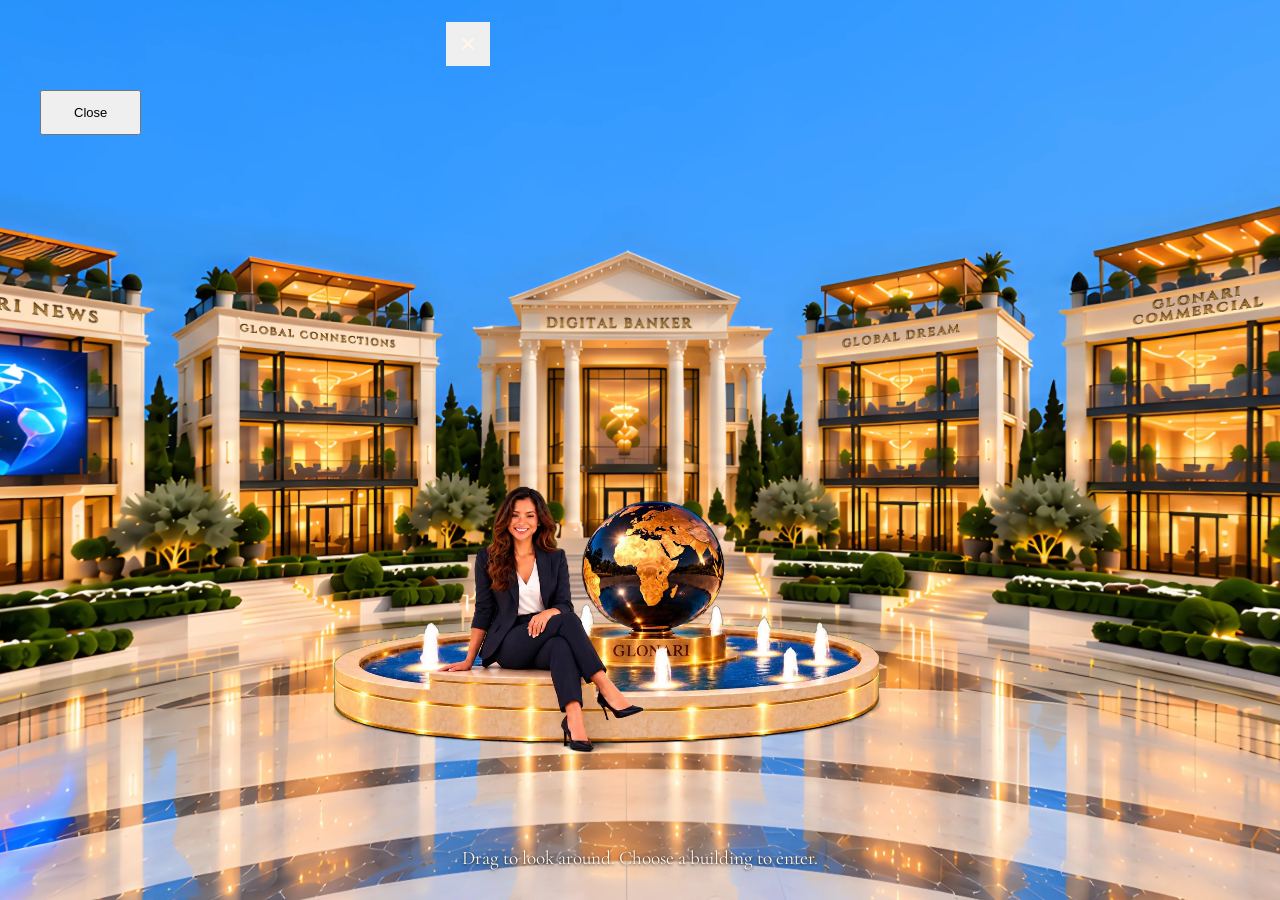
==== index.html @ e7af2cd0 "1" ====
<!DOCTYPE html>
<html lang="en">
<head>
<meta charset="UTF-8">
<meta name="viewport" content="width=device-width, initial-scale=1.0">
<script>
  // Device gate (PRODUCT_REQUIREMENTS.md §19 / DEVELOPMENT_PLAN.md
  // Stage 14): this desktop scene and mobile/index.html's static tap-zone
  // scene are two independent entry points with no shared layout — a
  // narrow/portrait viewport must never load this page's parallax scene
  // at all, not just render it awkwardly. Runs synchronously, as the
  // very first thing after <meta viewport> (so the media query already
  // sees the real device width, not a pre-viewport-meta default) and
  // before any stylesheet/asset below is requested, so a phone-sized
  // viewport never fetches this page's desktop assets before leaving.
  // 767px matches this project's own established mobile breakpoint (see
  // Stage 14's history). .replace(), not .href, so the redirect doesn't
  // leave a back-button entry that would just bounce the user right
  // back here into another redirect.
  //
  // Live re-check (2026-08-25, later still): the one-time check above
  // only ever runs once, at load — it never catches a viewport that
  // narrows to mobile width AFTER this page has already loaded (a manual
  // browser-window resize, an orientation change, or a backgrounded tab
  // resuming at a different size), so a desktop-loaded page left open
  // through one of those never left. `MediaQueryList`'s own 'change'
  // event exists exactly for this — it fires only when `matches` itself
  // flips, not on every resize tick, so it's used here instead of a
  // manual `resize` listener; the SAME MediaQueryList object is reused
  // for both the one-time check and this listener, rather than
  // constructing a second one for the same query.

  // Narrow-aspect gate (2026-10-13): the desktop Campus is now a pure
  // "cover" with no blurred backdrop, so any window narrower than 3:2
  // (portrait, square, 4:3, 5:4) would crop buildings off its sides —
  // those go to mobile/ too. "not all and (min-aspect-ratio: 3/2)" is a
  // strict "< 3/2", so an exact 3:2 window stays here, and
  // mobile/index.html's reverse gate is its exact negation (no ping-pong
  // at the boundary).
  var mobileQuery = window.matchMedia('(max-width: 767px), not all and (min-aspect-ratio: 3/2)');

  function goMobile() {
    window.location.replace('mobile/index.html');
  }

  if (mobileQuery.matches) {
    goMobile();
  } else {
    var pendingMobileRedirect = null;
    mobileQuery.addEventListener('change', function (event) {
      if (pendingMobileRedirect) {
        clearTimeout(pendingMobileRedirect);
        pendingMobileRedirect = null;
      }
      if (!event.matches) return; // only react to crossing INTO mobile width
      // Debounced (300ms): guards against a transient/flickering match —
      // DevTools device-emulation toggling, or the brief instant of
      // unstable `innerWidth` some mobile browsers report mid
      // orientation-change — by requiring the narrow state to still hold
      // once the delay elapses, rather than acting on the very first
      // 'change' event.
      pendingMobileRedirect = setTimeout(function () {
        if (mobileQuery.matches) {
          goMobile();
        }
      }, 300);
    });
  }
</script>
<title>Glonari Global Scene</title>
<link rel="stylesheet" href="design-tokens.css">
<link rel="stylesheet" href="styles.css">
<link rel="stylesheet" href="section-modal.css">
<link rel="stylesheet" href="plaza.css">
</head>
<body>
  <!-- Glonari Plaza 210° (2026-10-24, DEVELOPMENT_PLAN.md Stage 21 /
       PRODUCT_REQUIREMENTS.md §31): the atrium technology — plaza.js draws the
       panorama, the engraved names, Gia on the fountain and the 11 zones. -->
  <main id="stage" aria-label="Glonari plaza. Drag to look around; choose a building to enter.">
    <svg id="overlay" aria-hidden="true"></svg>
  </main>
  <p id="caption" aria-live="polite"></p>
  <nav id="rooms-nav" aria-label="Buildings"></nav>
  <button class="step" id="prev" type="button" aria-label="Previous building"><svg viewBox="0 0 18 18" aria-hidden="true"><path d="M11.5 3 5.5 9l6 6" fill="none" stroke="currentColor" stroke-width="1.6"/></svg></button>
  <button class="step" id="next" type="button" aria-label="Next building"><svg viewBox="0 0 18 18" aria-hidden="true"><path d="m6.5 3 6 6-6 6" fill="none" stroke="currentColor" stroke-width="1.6"/></svg></button>
  <p id="status" role="status"></p>
  <section id="room" hidden aria-labelledby="room-title">
    <div class="room-card">
      <h2 id="room-title"></h2>
      <p id="room-text"></p>
      <button id="back" type="button">Back to the plaza</button>
    </div>
  </section>
  <div id="veil"></div>

  <!-- Section modal (section-modal.js / section-modal.css): unchanged. -->
  <div id="modal-overlay">
    <div id="modal-card" role="dialog" aria-modal="true" aria-labelledby="modal-title" aria-describedby="modal-desc">
      <h2 id="modal-title"></h2>
      <p id="modal-desc"></p>
      <button id="modal-close" type="button">Close</button>
    </div>
  </div>

  <!-- Custom cursor (2026-10-25, Stage 21 / §31): copy of glonari.com's;
       the dot must come before the ring (.is-hot ~ .gg-ring). -->
  <div class="gg-dot" aria-hidden="true"></div>
  <div class="gg-ring" aria-hidden="true"></div>

  <script src="digital-banker/atrium/vendor/three.min.js"></script>
  <script src="plaza.js" data-base=""></script>
  <script src="section-modal.js" defer></script>
  <script src="main.js" defer></script>
</body>
</html>
---- styles.css ----
/* Gold accent tokens (--gold/--gold-bright/--gold-bright-rgb) and the
   universal box-sizing/margin/padding reset live in design-tokens.css
   (linked from index.html before this file), shared with mobile/styles.css.

   2026-10-13 — Campus scene v2 (DEVELOPMENT_PLAN.md Stage 19,
   PRODUCT_REQUIREMENTS.md §29): the layered parallax scene (.scene-world /
   .layer / .building / .plaza / .presenter rules) was replaced by one
   fixed-camera video stage with SVG hotspots. The old rules are kept in
   the project history (glonari-v1 before 2026-10-13), not here.

   2026-10-24 — that Campus scene was removed too (Stage 19/20, §29/§30
   SUPERSEDED): its stage, hotspot, label, cursor, "Explore" hint and
   exit-transition rules are gone. What stays: the Cinzel face, the page
   base and the note on the section modal. */

@font-face {
  font-family: 'Cinzel';
  font-style: normal;
  font-weight: 600;
  font-display: swap;
  src: url('digital-banker/atrium/assets/fonts/cinzel-latin-600-normal.woff2') format('woff2');
}

html, body {
  width: 100%;
  height: 100%;
  overflow: hidden;
  background: #0b1e3a;
}

/* ---------- Section modal ----------
   Markup/behavior lives in index.html + section-modal.js; styling now
   lives in section-modal.css (linked from <head>) so the exact same
   rules apply unmodified to mobile/index.html too — see that file for
   the actual #modal-overlay/#modal-card/etc. rules, not duplicated here. */
---- plaza.css ----
/* Glonari Plaza 210° — styles of the first screen (2026-10-24), shared by
   index.html and mobile/index.html. Taken from the Digital Banker atrium
   (digital-banker/atrium/index.html) without its masthead, back link and
   room video. Font files are the atrium's own (paths relative to this file). */
@font-face { font-family: Cinzel; font-weight: 600; font-display: swap; src: url('digital-banker/atrium/assets/fonts/cinzel-latin-600-normal.woff2') format('woff2'); }
@font-face { font-family: 'Cormorant Garamond'; font-weight: 400; font-display: swap; src: url('digital-banker/atrium/assets/fonts/cormorant-garamond-latin-400-normal.woff2') format('woff2'); }
@font-face { font-family: 'Cormorant Garamond'; font-weight: 500; font-display: swap; src: url('digital-banker/atrium/assets/fonts/cormorant-garamond-latin-500-normal.woff2') format('woff2'); }

:root {
  --walnut: #2b1a0c;
  --stone: #efdfbf;
  --gilt: #d8b067;
  --gilt-deep: #9a6d2c;
  --ivory: #fff8ea;
  --card-bg: rgba(250, 240, 220, 0.92);
  --card-ink: #3a2410;
  --card-muted: #6d5033;
  --serif: 'Cormorant Garamond', Garamond, 'Times New Roman', serif;
  --inscription: Cinzel, 'Trajan Pro', Georgia, serif;
  color-scheme: light dark;
  box-sizing: border-box;
  padding-top: env(safe-area-inset-top, 0px);
  padding-bottom: env(safe-area-inset-bottom, 0px);
}
@media (prefers-color-scheme: dark) {
  :root:not([data-theme="light"]) { --card-bg: rgba(38, 24, 11, 0.9); --card-ink: #f6e6c6; --card-muted: #cdb38a; }
}
:root[data-theme="dark"] { --card-bg: rgba(38, 24, 11, 0.9); --card-ink: #f6e6c6; --card-muted: #cdb38a; }
*, *::before, *::after { box-sizing: inherit; }
html { height: 100%; scroll-padding-top: env(safe-area-inset-top, 0px); }
body { height: 100%; margin: 0; overflow: hidden; background: var(--walnut); color: var(--ivory); font-family: var(--serif); }

#stage { position: fixed; inset: 0; touch-action: none; cursor: grab; user-select: none; -webkit-user-select: none; }
#stage.dragging { cursor: grabbing; }
#stage.pointing:not(.dragging) { cursor: pointer; }
/* Custom cursor (2026-10-25, Stage 21 / §31) — a copy of glonari.com's
   .gg-dot/.gg-ring: the dot sits on the mouse, the ring trails it; over a
   zone the dot opens into a 52px circle around the native hand and the ring
   fades. Mouse/trackpad only; the two divs exist only in index.html, plaza.js
   moves them. The native cursor is hidden over the panorama (drag too) and
   is the hand over a zone. */
.gg-dot,.gg-ring{z-index:90;pointer-events:none;border-radius:50%;display:none;position:fixed;top:0;left:0;transform:translate(-50%,-50%)}
.gg-dot{background:#ecc9a3;width:8px;height:8px;transition:width .25s,height .25s,background .25s;box-shadow:0 0 0 1.5px #16233fb3,0 0 10px 2px #ecc9a3b3}
.gg-dot.is-hot{background:#ecc9a324;border:1px solid #ecc9a3e6;width:52px;height:52px}
.gg-ring{border:1.5px solid #16233f80;width:30px;height:30px;transition:opacity .3s}
.gg-dot.is-hot~.gg-ring{opacity:0}
.gg-dot.is-away,.gg-ring.is-away{opacity:0}
@media (hover:hover) and (pointer:fine){
  .gg-dot,.gg-ring{display:block}
  #stage, #stage.dragging { cursor: none; }
  #stage.pointing:not(.dragging) { cursor: pointer; }
}
@media (prefers-reduced-motion: reduce) { .gg-dot { transition: none; } }
#stage canvas { position: absolute; inset: 0; width: 100%; height: 100%; display: block; opacity: 0; transition: opacity 1.2s ease, filter .5s ease; }
body.ready #stage canvas { opacity: 1; }
body.in-room #stage canvas { filter: blur(14px) brightness(.5); }

#overlay { position: absolute; inset: 0; width: 100%; height: 100%; overflow: visible; }
#overlay .door { fill: transparent; pointer-events: all; }
#overlay .dim { fill: rgba(28, 16, 5, .5); pointer-events: none; opacity: 0; transition: opacity .45s ease; }
#overlay .glow { fill: rgba(255, 214, 150, .10); stroke: #f1cf8c; stroke-width: 2; pointer-events: none; opacity: 0; transition: opacity .35s ease;
  filter: drop-shadow(0 0 6px rgba(255, 206, 120, .9)) drop-shadow(0 0 22px rgba(255, 190, 90, .55)); mix-blend-mode: screen; }
#overlay.has-active .dim, #overlay.has-active .glow { opacity: 1; }
body.entering #overlay .dim, body.entering #overlay .glow { opacity: 0; }
body.in-room #overlay { opacity: 0; }

#caption { position: fixed; left: 0; right: 0; bottom: calc(env(safe-area-inset-bottom, 0px) + clamp(14px, 3.5vh, 30px)); margin: 0; text-align: center; pointer-events: none;
  font-size: clamp(16px, 1.5vw, 20px); color: var(--ivory); text-shadow: 0 1px 3px rgba(30, 15, 3, .9), 0 0 18px rgba(30, 15, 3, .7);
  opacity: 0; transition: opacity 1s ease 1s; }
body.ready #caption { opacity: 1; }
body.in-room #caption, body.entering #caption { opacity: 0; transition-delay: 0s; }

.step { position: fixed; top: 50%; z-index: 3; width: 46px; height: 46px; margin-top: -23px; display: none; place-items: center; padding: 0;
  border-radius: 50%; border: 1px solid rgba(255, 231, 186, .75); background: rgba(43, 26, 12, .45); color: var(--ivory); cursor: pointer;
  backdrop-filter: blur(6px); -webkit-backdrop-filter: blur(6px); opacity: 0; transition: opacity 1s ease 1.2s; }
.step svg { width: 18px; height: 18px; }
#prev { left: calc(env(safe-area-inset-left, 0px) + 12px); }
#next { right: calc(env(safe-area-inset-right, 0px) + 12px); }
.step:focus-visible { outline: 2px solid var(--gilt); outline-offset: 3px; }
@media (max-width: 760px), (pointer: coarse) { .step { display: grid; } }
body.ready .step { opacity: 1; }
body.in-room .step, body.entering .step { opacity: 0; pointer-events: none; transition-delay: 0s; }
#rooms-nav button { position: fixed; width: 1px; height: 1px; overflow: hidden; clip-path: inset(50%); white-space: nowrap; border: 0; padding: 0; }

#veil { position: fixed; inset: 0; background: #1c1005; opacity: 0; pointer-events: none; transition: opacity .38s ease; z-index: 5; }
#veil.on { opacity: 1; }

#room { position: fixed; inset: 0; z-index: 4; display: grid; place-items: center; padding: 24px; opacity: 0; transition: opacity .5s ease; }
#room.shown { opacity: 1; }
#room[hidden] { display: none; }
.room-card { position: relative; max-width: 34rem; width: 100%; padding: clamp(24px, 4vw, 44px); background: var(--card-bg); color: var(--card-ink);
  border: 1px solid rgba(216, 176, 103, .7); outline: 1px solid rgba(216, 176, 103, .35); outline-offset: 5px; border-radius: 2px;
  box-shadow: 0 30px 80px rgba(20, 10, 2, .45); backdrop-filter: blur(6px); -webkit-backdrop-filter: blur(6px); }
.room-card h2 { margin: 0 0 .5em; font-family: var(--inscription); font-weight: 600; font-size: clamp(24px, 3vw, 36px); letter-spacing: .12em; line-height: 1.15; }
.room-card p { margin: 0 0 1.6em; font-size: clamp(18px, 1.6vw, 21px); line-height: 1.5; color: var(--card-muted); }
#back { font: 500 18px/1 var(--serif); color: var(--card-ink); background: transparent; border: 1px solid var(--gilt-deep); padding: 12px 22px; border-radius: 2px; cursor: pointer;
  transition: background .2s ease, color .2s ease; }
#back:hover { background: var(--gilt-deep); color: var(--ivory); }
#back:focus-visible, #rooms-nav button:focus-visible { outline: 2px solid var(--gilt); outline-offset: 3px; }

#status { pointer-events: none; position: fixed; inset: auto 0 45% 0; margin: 0 auto; max-width: 30rem; padding: 0 24px; text-align: center; font-size: 20px; line-height: 1.5; color: var(--stone); transition: opacity .6s ease; }
#status:empty::before { content: 'Opening the plaza…'; font-style: italic; opacity: .7; }
body.ready #status:empty { opacity: 0; }

@media (prefers-reduced-motion: reduce) { *, *::before, *::after { transition-duration: .01s !important; transition-delay: 0s !important; } }
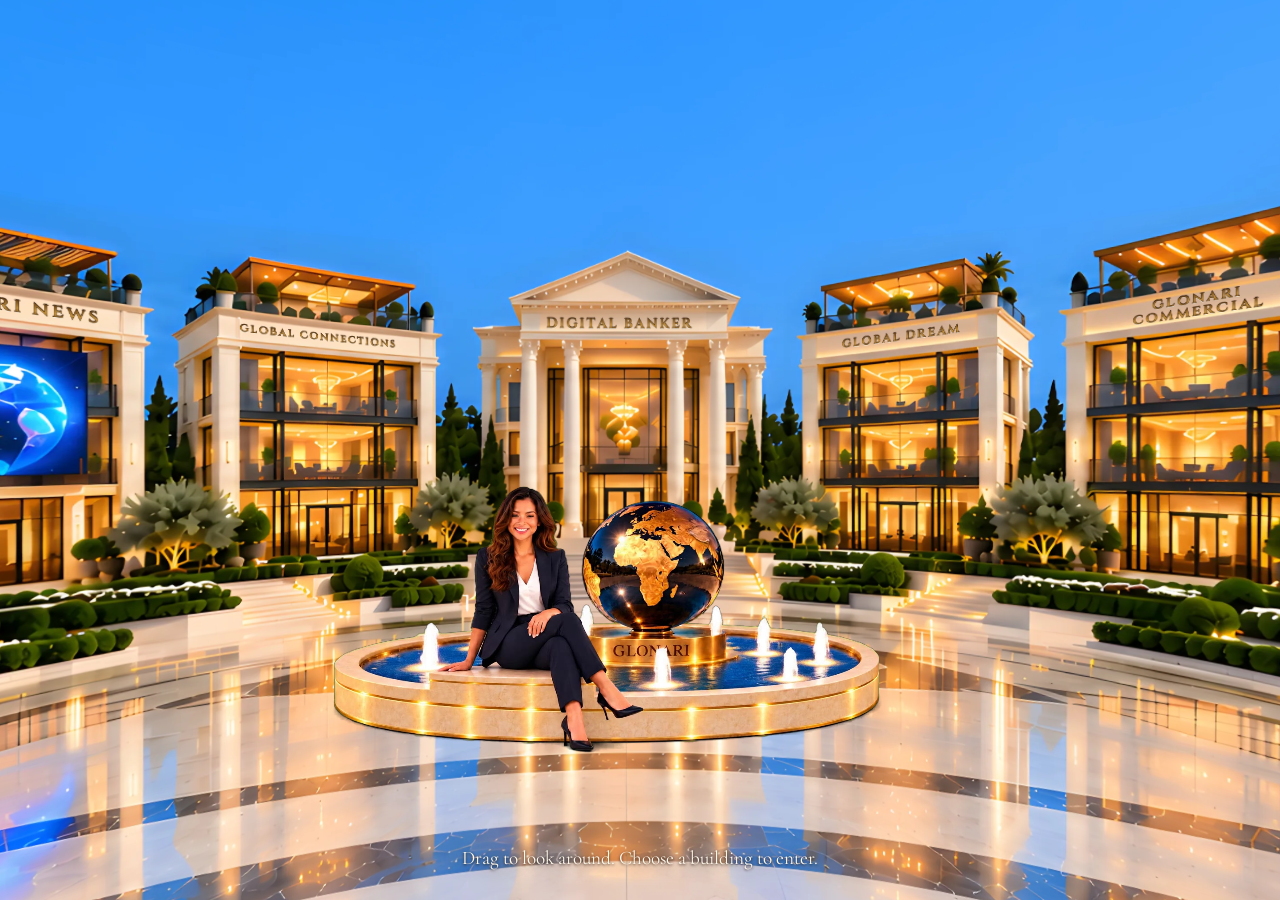
==== commit e9ddf177: "OUTLINES" ====
--- a/index.html
+++ b/index.html
@@ -4,39 +4,15 @@
 <meta charset="UTF-8">
 <meta name="viewport" content="width=device-width, initial-scale=1.0">
 <script>
-  // Device gate (PRODUCT_REQUIREMENTS.md §19 / DEVELOPMENT_PLAN.md
-  // Stage 14): this desktop scene and mobile/index.html's static tap-zone
-  // scene are two independent entry points with no shared layout — a
-  // narrow/portrait viewport must never load this page's parallax scene
-  // at all, not just render it awkwardly. Runs synchronously, as the
-  // very first thing after <meta viewport> (so the media query already
-  // sees the real device width, not a pre-viewport-meta default) and
-  // before any stylesheet/asset below is requested, so a phone-sized
-  // viewport never fetches this page's desktop assets before leaving.
-  // 767px matches this project's own established mobile breakpoint (see
-  // Stage 14's history). .replace(), not .href, so the redirect doesn't
-  // leave a back-button entry that would just bounce the user right
-  // back here into another redirect.
-  //
-  // Live re-check (2026-08-25, later still): the one-time check above
-  // only ever runs once, at load — it never catches a viewport that
-  // narrows to mobile width AFTER this page has already loaded (a manual
-  // browser-window resize, an orientation change, or a backgrounded tab
-  // resuming at a different size), so a desktop-loaded page left open
-  // through one of those never left. `MediaQueryList`'s own 'change'
-  // event exists exactly for this — it fires only when `matches` itself
-  // flips, not on every resize tick, so it's used here instead of a
-  // manual `resize` listener; the SAME MediaQueryList object is reused
-  // for both the one-time check and this listener, rather than
-  // constructing a second one for the same query.
-
-  // Narrow-aspect gate (2026-10-13): the desktop Campus is now a pure
-  // "cover" with no blurred backdrop, so any window narrower than 3:2
-  // (portrait, square, 4:3, 5:4) would crop buildings off its sides —
-  // those go to mobile/ too. "not all and (min-aspect-ratio: 3/2)" is a
-  // strict "< 3/2", so an exact 3:2 window stays here, and
-  // mobile/index.html's reverse gate is its exact negation (no ping-pong
-  // at the boundary).
+  // Device gate (DEVELOPMENT_PLAN.md Stage 14 / PRODUCT_REQUIREMENTS.md
+  // §19): a window under 768px wide or narrower than 3:2 goes to
+  // mobile/index.html. Runs right after <meta viewport> and before any
+  // stylesheet or asset, so nothing of this page is fetched before leaving.
+  // Checked on load and live through the same MediaQueryList's 'change'
+  // event (fires only when `matches` flips). "not all and
+  // (min-aspect-ratio: 3/2)" is a strict "< 3/2", and mobile/index.html's
+  // reverse gate is its exact negation, so there is no ping-pong at the
+  // boundary. .replace(), so Back doesn't bounce into another redirect.
   var mobileQuery = window.matchMedia('(max-width: 767px), not all and (min-aspect-ratio: 3/2)');
 
   function goMobile() {
@@ -68,9 +44,6 @@
   }
 </script>
 <title>Glonari Global Scene</title>
-<link rel="stylesheet" href="design-tokens.css">
-<link rel="stylesheet" href="styles.css">
-<link rel="stylesheet" href="section-modal.css">
 <link rel="stylesheet" href="plaza.css">
 </head>
 <body>
@@ -94,15 +67,6 @@
   </section>
   <div id="veil"></div>
 
-  <!-- Section modal (section-modal.js / section-modal.css): unchanged. -->
-  <div id="modal-overlay">
-    <div id="modal-card" role="dialog" aria-modal="true" aria-labelledby="modal-title" aria-describedby="modal-desc">
-      <h2 id="modal-title"></h2>
-      <p id="modal-desc"></p>
-      <button id="modal-close" type="button">Close</button>
-    </div>
-  </div>
-
   <!-- Custom cursor (2026-10-25, Stage 21 / §31): copy of glonari.com's;
        the dot must come before the ring (.is-hot ~ .gg-ring). -->
   <div class="gg-dot" aria-hidden="true"></div>
@@ -110,7 +74,5 @@
 
   <script src="digital-banker/atrium/vendor/three.min.js"></script>
   <script src="plaza.js" data-base=""></script>
-  <script src="section-modal.js" defer></script>
-  <script src="main.js" defer></script>
 </body>
 </html>
--- a/plaza.css
+++ b/plaza.css
@@ -27,8 +27,9 @@
 }
 :root[data-theme="dark"] { --card-bg: rgba(38, 24, 11, 0.9); --card-ink: #f6e6c6; --card-muted: #cdb38a; }
 *, *::before, *::after { box-sizing: inherit; }
-html { height: 100%; scroll-padding-top: env(safe-area-inset-top, 0px); }
-body { height: 100%; margin: 0; overflow: hidden; background: var(--walnut); color: var(--ivory); font-family: var(--serif); }
+html { height: 100%; scroll-padding-top: env(safe-area-inset-top, 0px); overscroll-behavior: none; }
+body { height: 100%; margin: 0; overflow: hidden; overscroll-behavior: none; background: var(--walnut); color: var(--ivory); font-family: var(--serif);
+  -webkit-tap-highlight-color: transparent; -webkit-text-size-adjust: 100%; text-size-adjust: 100%; }
 
 #stage { position: fixed; inset: 0; touch-action: none; cursor: grab; user-select: none; -webkit-user-select: none; }
 #stage.dragging { cursor: grabbing; }
@@ -36,8 +37,8 @@
 /* Custom cursor (2026-10-25, Stage 21 / §31) — a copy of glonari.com's
    .gg-dot/.gg-ring: the dot sits on the mouse, the ring trails it; over a
    zone the dot opens into a 52px circle around the native hand and the ring
-   fades. Mouse/trackpad only; the two divs exist only in index.html, plaza.js
-   moves them. The native cursor is hidden over the panorama (drag too) and
+   fades. Mouse/trackpad only; the two divs are in index.html and
+   mobile/index.html, plaza.js moves them. The native cursor is hidden over the panorama (drag too) and
    is the hand over a zone. */
 .gg-dot,.gg-ring{z-index:90;pointer-events:none;border-radius:50%;display:none;position:fixed;top:0;left:0;transform:translate(-50%,-50%)}
 .gg-dot{background:#ecc9a3;width:8px;height:8px;transition:width .25s,height .25s,background .25s;box-shadow:0 0 0 1.5px #16233fb3,0 0 10px 2px #ecc9a3b3}
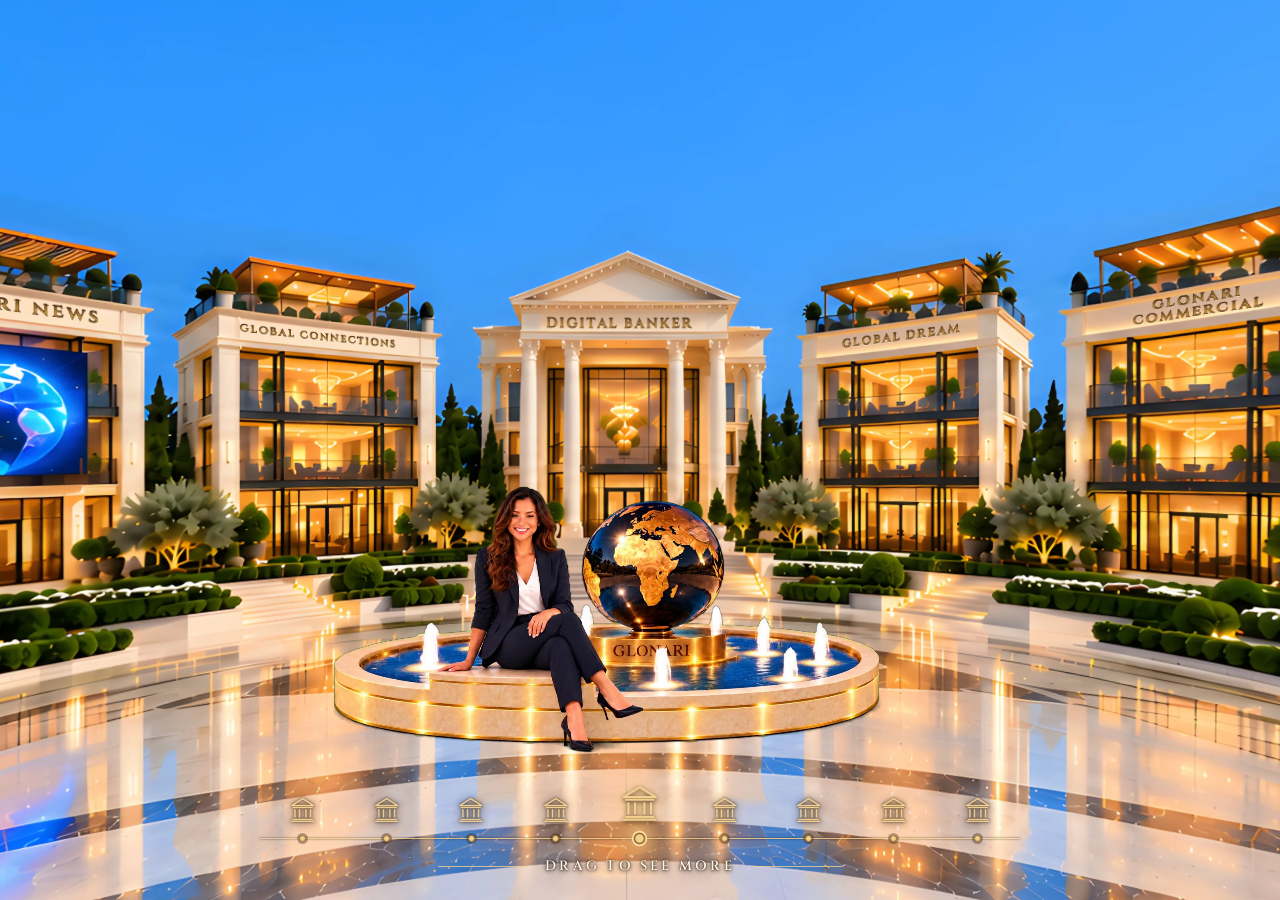
==== commit d7109d41: "icons" ====
--- a/index.html
+++ b/index.html
@@ -53,7 +53,11 @@
   <main id="stage" aria-label="Glonari plaza. Drag to look around; choose a building to enter.">
     <svg id="overlay" aria-hidden="true"></svg>
   </main>
-  <p id="caption" aria-live="polite"></p>
+  <!-- Building bar (2026-10-25, Stage 21 / §31): plaza.js fills it with the
+       9 building icons, the line with dots and the hint. The icons are
+       mouse/touch only — the keyboard uses #rooms-nav, so the bar adds no
+       Tab stops. -->
+  <div id="bar"></div>
   <nav id="rooms-nav" aria-label="Buildings"></nav>
   <button class="step" id="prev" type="button" aria-label="Previous building"><svg viewBox="0 0 18 18" aria-hidden="true"><path d="M11.5 3 5.5 9l6 6" fill="none" stroke="currentColor" stroke-width="1.6"/></svg></button>
   <button class="step" id="next" type="button" aria-label="Next building"><svg viewBox="0 0 18 18" aria-hidden="true"><path d="m6.5 3 6 6-6 6" fill="none" stroke="currentColor" stroke-width="1.6"/></svg></button>
--- a/plaza.css
+++ b/plaza.css
@@ -65,11 +65,32 @@
 body.entering #overlay .dim, body.entering #overlay .glow { opacity: 0; }
 body.in-room #overlay { opacity: 0; }
 
-#caption { position: fixed; left: 0; right: 0; bottom: calc(env(safe-area-inset-bottom, 0px) + clamp(14px, 3.5vh, 30px)); margin: 0; text-align: center; pointer-events: none;
-  font-size: clamp(16px, 1.5vw, 20px); color: var(--ivory); text-shadow: 0 1px 3px rgba(30, 15, 3, .9), 0 0 18px rgba(30, 15, 3, .7);
+/* Building bar (2026-10-25, Stage 21 / §31): 9 identical icons, a gold line
+   with a dot under each, the hint with lines on both sides. The active icon
+   (building nearest the screen centre) is larger and brighter, its dot glows. */
+#bar { position: fixed; left: 50%; transform: translateX(-50%); bottom: calc(env(safe-area-inset-bottom, 0px) + clamp(12px, 3vh, 28px)); z-index: 3;
+  width: min(calc(100vw - 32px), 760px); pointer-events: none; color: #f1cf8c; text-align: center;
   opacity: 0; transition: opacity 1s ease 1s; }
-body.ready #caption { opacity: 1; }
-body.in-room #caption, body.entering #caption { opacity: 0; transition-delay: 0s; }
+body.ready #bar { opacity: 1; }
+body.ready .bar-row button { pointer-events: auto; }
+body.in-room #bar, body.entering #bar { opacity: 0; transition-delay: 0s; }
+body.in-room #bar button, body.entering #bar button { pointer-events: none; }
+.bar-row { position: relative; display: flex; }
+/* the line runs through the dots' centres (7px dots at the buttons' bottom) */
+.bar-row::after { content: ''; position: absolute; left: 0; right: 0; bottom: 3px; height: 1px; box-shadow: 0 0 2px rgba(30, 15, 3, .8);
+  background: linear-gradient(90deg, transparent, rgba(241, 207, 140, .85) 6%, rgba(241, 207, 140, .85) 94%, transparent); }
+.bar-row button { flex: 1; display: flex; flex-direction: column; align-items: center; gap: 10px; padding: 0; border: 0; background: none; color: inherit; cursor: pointer; pointer-events: none; }
+.bar-row svg { width: clamp(28px, 2.3vw, 36px); height: clamp(28px, 2.3vw, 36px); fill: none; stroke: currentColor; stroke-width: 1.6; stroke-linejoin: round;
+  opacity: .85; transform-origin: 50% 100%; transition: transform .35s ease, opacity .35s ease, filter .35s ease;
+  filter: drop-shadow(0 0 1.5px rgba(30, 15, 3, .95)) drop-shadow(0 1px 4px rgba(30, 15, 3, .6)); }
+.bar-row i { position: relative; z-index: 1; width: 7px; height: 7px; border-radius: 50%; background: #f1cf8c; border: 1px solid var(--gilt-deep);
+  box-shadow: 0 0 0 2px rgba(43, 26, 12, .35); transition: transform .35s ease, box-shadow .35s ease; }
+.bar-row button.on svg { opacity: 1; transform: scale(1.45); filter: drop-shadow(0 1px 2px rgba(30, 15, 3, .8)) drop-shadow(0 0 8px rgba(255, 206, 120, .8)); }
+.bar-row button.on i { transform: scale(1.7); box-shadow: 0 0 0 1px rgba(255, 231, 186, .9), 0 0 10px 3px rgba(255, 206, 120, .85); }
+.bar-hint { display: flex; align-items: center; justify-content: center; gap: 18px; margin: clamp(10px, 2vh, 18px) 0 0;
+  font: 600 clamp(12px, 1.05vw, 16px)/1 var(--inscription); letter-spacing: .24em; text-transform: uppercase; color: var(--ivory);
+  text-shadow: 0 0 2px rgba(30, 15, 3, .95), 0 1px 4px rgba(30, 15, 3, .9), 0 0 16px rgba(30, 15, 3, .7); }
+.bar-hint::before, .bar-hint::after { content: ''; width: clamp(28px, 7vw, 120px); height: 1px; background: rgba(241, 207, 140, .8); }
 
 .step { position: fixed; top: 50%; z-index: 3; width: 46px; height: 46px; margin-top: -23px; display: none; place-items: center; padding: 0;
   border-radius: 50%; border: 1px solid rgba(255, 231, 186, .75); background: rgba(43, 26, 12, .45); color: var(--ivory); cursor: pointer;
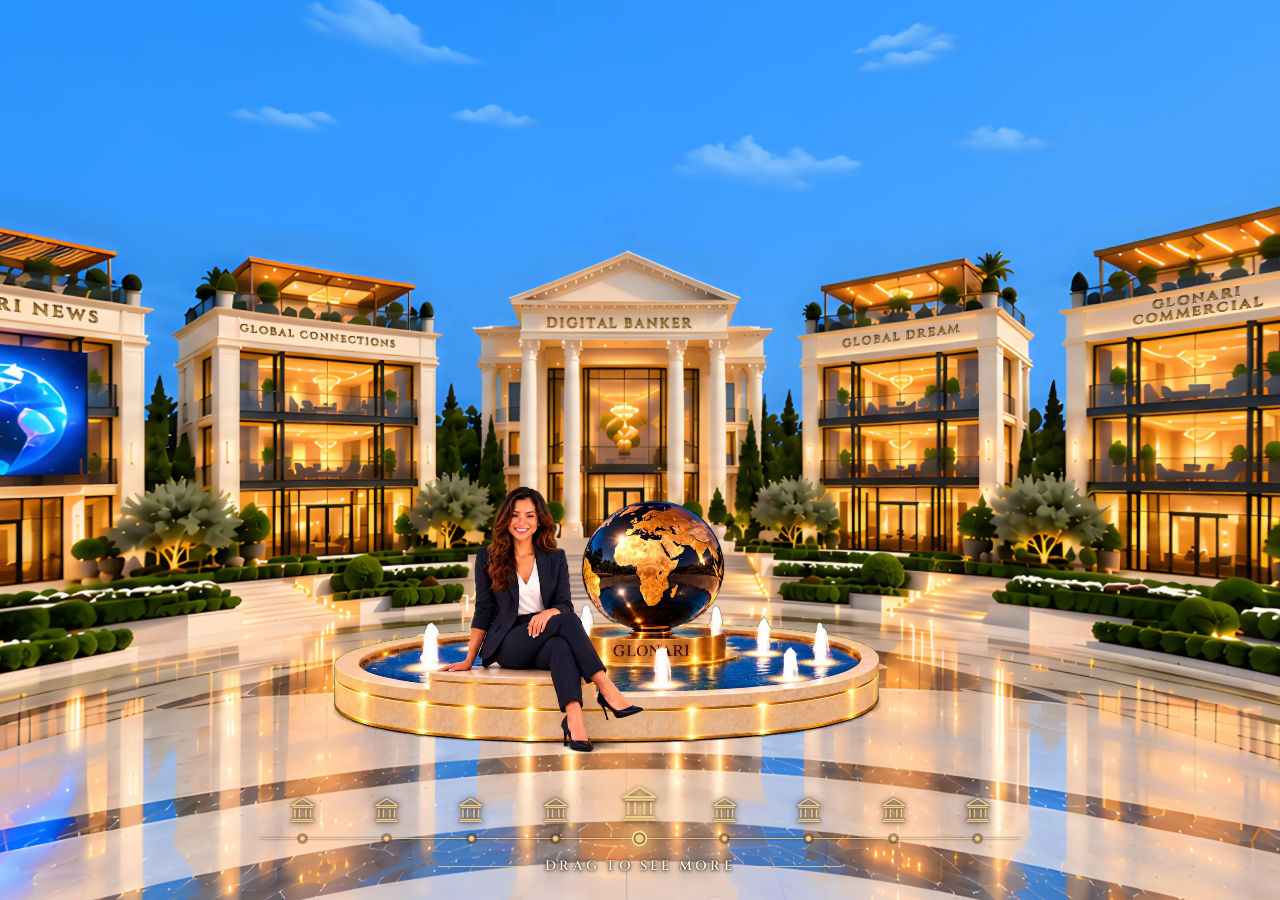
==== commit 464620d9: "intro" ====
--- a/index.html
+++ b/index.html
@@ -43,10 +43,29 @@
     });
   }
 </script>
+<script>
+  // Intro video (DEVELOPMENT_PLAN.md Stage 22 / PRODUCT_REQUIREMENTS.md
+  // §32): once per tab, never under reduced motion. Decided here, before the
+  // first paint, so a skipped intro never flashes; plaza.js plays it,
+  // dissolves it and removes it.
+  try {
+    if (!matchMedia('(prefers-reduced-motion: reduce)').matches && !sessionStorage.getItem('plaza-intro-seen')) {
+      document.documentElement.classList.add('intro');
+    }
+  } catch (e) {}
+</script>
 <title>Glonari Global Scene</title>
+<link rel="icon" href="data:,">
 <link rel="stylesheet" href="plaza.css">
 </head>
 <body>
+  <!-- Intro video (Stage 22 / §32): over the whole scene, shown only under
+       html.intro. The poster is the layer's background (fetched only when
+       the layer is shown); plaza.js sets the video's src from data-video. -->
+  <div id="intro" data-video="assets/plaza-intro.mp4" style="background-image: url('assets/plaza-intro-poster.webp')">
+    <video muted autoplay playsinline preload="auto" aria-hidden="true"></video>
+    <button id="intro-enter" type="button">Enter the plaza <span aria-hidden="true">→</span></button>
+  </div>
   <!-- Glonari Plaza 210° (2026-10-24, DEVELOPMENT_PLAN.md Stage 21 /
        PRODUCT_REQUIREMENTS.md §31): the atrium technology — plaza.js draws the
        panorama, the engraved names, Gia on the fountain and the 11 zones. -->
--- a/plaza.css
+++ b/plaza.css
@@ -48,8 +48,8 @@
 .gg-dot.is-away,.gg-ring.is-away{opacity:0}
 @media (hover:hover) and (pointer:fine){
   .gg-dot,.gg-ring{display:block}
-  #stage, #stage.dragging { cursor: none; }
-  #stage.pointing:not(.dragging) { cursor: pointer; }
+  #stage, #stage.dragging, #intro { cursor: none; }
+  #stage.pointing:not(.dragging), #intro-enter { cursor: pointer; }
 }
 @media (prefers-reduced-motion: reduce) { .gg-dot { transition: none; } }
 #stage canvas { position: absolute; inset: 0; width: 100%; height: 100%; display: block; opacity: 0; transition: opacity 1.2s ease, filter .5s ease; }
@@ -120,6 +120,29 @@
 #back:hover { background: var(--gilt-deep); color: var(--ivory); }
 #back:focus-visible, #rooms-nav button:focus-visible { outline: 2px solid var(--gilt); outline-offset: 3px; }
 
+/* Intro video (Stage 22 / §32): the layer over the whole scene, under the
+   custom cursor; the poster is its background, the video covers the screen
+   like it. .out dissolves it in 1.1 s, then plaza.js removes it. "Enter the
+   plaza" is in the gold of the zone outlines, always on one line. */
+#intro { display: none; }
+html.intro #intro { display: block; position: fixed; inset: 0; z-index: 80; background: var(--walnut) center / cover no-repeat; transition: opacity 1.1s ease; }
+#intro.out { opacity: 0; pointer-events: none; }
+#intro video { position: absolute; inset: 0; width: 100%; height: 100%; object-fit: cover; display: block; }
+#intro-enter { position: absolute; right: calc(env(safe-area-inset-right, 0px) + clamp(16px, 3vw, 48px)); bottom: calc(env(safe-area-inset-bottom, 0px) + clamp(16px, 4vh, 44px));
+  display: flex; align-items: center; gap: .8em; padding: 15px 22px 15px 26px; white-space: nowrap;
+  font: 600 clamp(12px, 1.05vw, 16px)/1 var(--inscription); letter-spacing: .24em; text-transform: uppercase;
+  color: #f1cf8c; background: rgba(43, 26, 12, .45); border: 1px solid rgba(241, 207, 140, .85); border-radius: 2px;
+  backdrop-filter: blur(6px); -webkit-backdrop-filter: blur(6px); text-shadow: 0 0 2px rgba(30, 15, 3, .95), 0 1px 4px rgba(30, 15, 3, .8);
+  transition: background .3s ease, color .3s ease, box-shadow .3s ease; }
+#intro-enter span { letter-spacing: 0; transition: transform .3s ease; }
+#intro-enter:hover, #intro-enter:focus-visible { color: #fff3d6; background: rgba(255, 214, 150, .14); box-shadow: 0 0 6px rgba(255, 206, 120, .9), 0 0 22px rgba(255, 190, 90, .55); }
+#intro-enter:hover span, #intro-enter:focus-visible span { transform: translateX(4px); }
+#intro-enter:focus-visible { outline: 2px solid var(--gilt); outline-offset: 3px; }
+/* the windows mobile/index.html is shown in (its device gate): the button centred, below the fountain */
+@media (max-width: 767px), not all and (min-aspect-ratio: 3/2) {
+  #intro-enter { right: auto; left: 50%; transform: translateX(-50%); }
+}
+
 #status { pointer-events: none; position: fixed; inset: auto 0 45% 0; margin: 0 auto; max-width: 30rem; padding: 0 24px; text-align: center; font-size: 20px; line-height: 1.5; color: var(--stone); transition: opacity .6s ease; }
 #status:empty::before { content: 'Opening the plaza…'; font-style: italic; opacity: .7; }
 body.ready #status:empty { opacity: 0; }
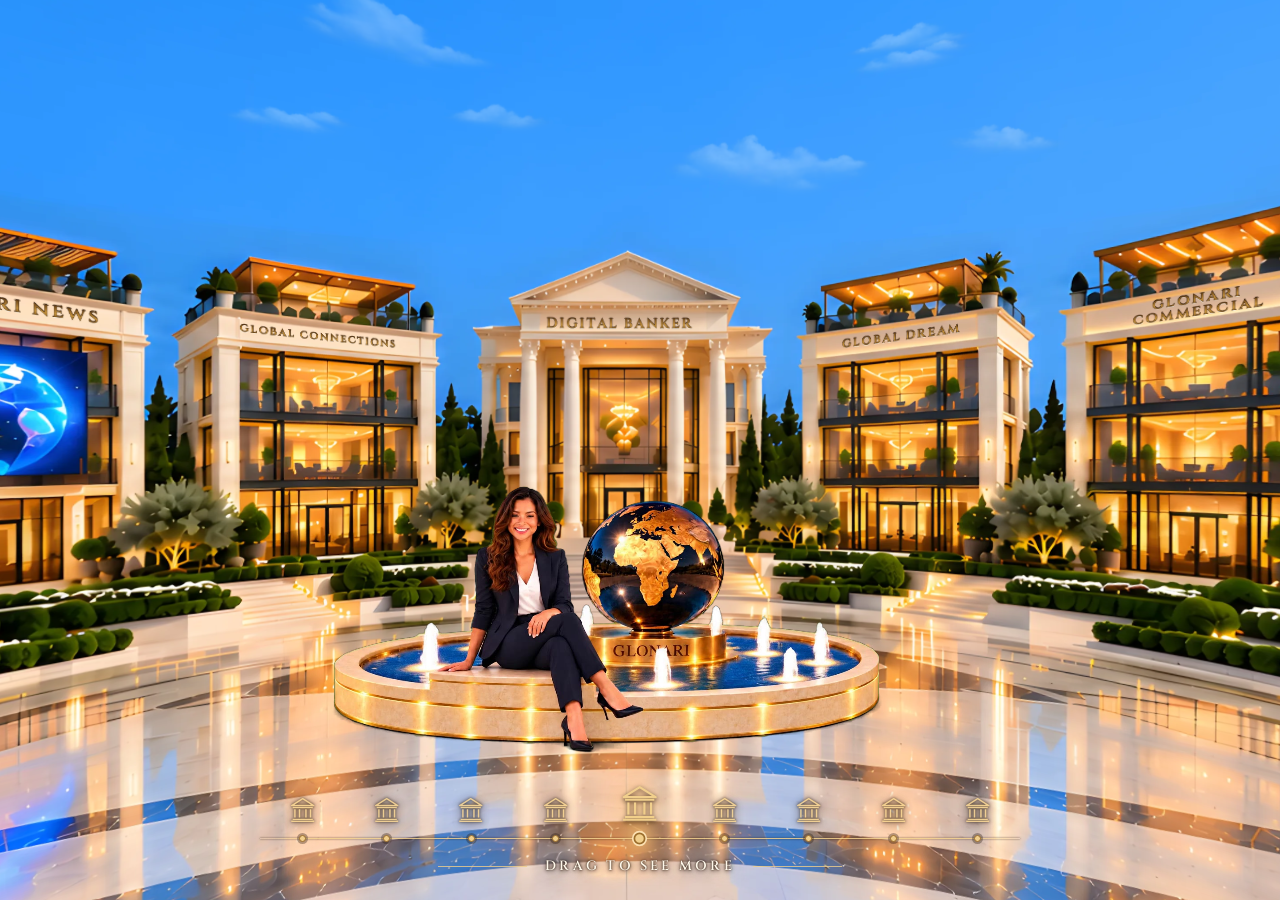
==== commit d9256f35: "changes" ====
--- a/index.html
+++ b/index.html
@@ -46,11 +46,13 @@
 <script>
   // Intro video (DEVELOPMENT_PLAN.md Stage 22 / PRODUCT_REQUIREMENTS.md
   // §32): once per tab, never under reduced motion. Decided here, before the
-  // first paint, so a skipped intro never flashes; plaza.js plays it,
-  // dissolves it and removes it.
+  // first paint, so a skipped intro never flashes; plaza-intro.js plays it,
+  // dissolves it and removes it. The poster is requested from here, before
+  // the stylesheet, so it is on screen as early as possible.
   try {
     if (!matchMedia('(prefers-reduced-motion: reduce)').matches && !sessionStorage.getItem('plaza-intro-seen')) {
       document.documentElement.classList.add('intro');
+      new Image().src = 'assets/plaza-intro-poster.webp';
     }
   } catch (e) {}
 </script>
@@ -60,12 +62,15 @@
 </head>
 <body>
   <!-- Intro video (Stage 22 / §32): over the whole scene, shown only under
-       html.intro. The poster is the layer's background (fetched only when
-       the layer is shown); plaza.js sets the video's src from data-video. -->
+       html.intro. The poster is the layer's background (requested by the
+       <head> script only when the layer is shown); plaza-intro.js, right
+       after the layer, sets the video's src from data-video and then loads
+       three.min.js and plaza.js (data-base = path to the repo root). -->
   <div id="intro" data-video="assets/plaza-intro.mp4" style="background-image: url('assets/plaza-intro-poster.webp')">
     <video muted autoplay playsinline preload="auto" aria-hidden="true"></video>
     <button id="intro-enter" type="button">Enter the plaza <span aria-hidden="true">→</span></button>
   </div>
+  <script src="plaza-intro.js" data-base=""></script>
   <!-- Glonari Plaza 210° (2026-10-24, DEVELOPMENT_PLAN.md Stage 21 /
        PRODUCT_REQUIREMENTS.md §31): the atrium technology — plaza.js draws the
        panorama, the engraved names, Gia on the fountain and the 11 zones. -->
@@ -94,8 +99,5 @@
        the dot must come before the ring (.is-hot ~ .gg-ring). -->
   <div class="gg-dot" aria-hidden="true"></div>
   <div class="gg-ring" aria-hidden="true"></div>
-
-  <script src="digital-banker/atrium/vendor/three.min.js"></script>
-  <script src="plaza.js" data-base=""></script>
 </body>
 </html>
--- a/plaza.css
+++ b/plaza.css
@@ -122,8 +122,9 @@
 
 /* Intro video (Stage 22 / §32): the layer over the whole scene, under the
    custom cursor; the poster is its background, the video covers the screen
-   like it. .out dissolves it in 1.1 s, then plaza.js removes it. "Enter the
-   plaza" is in the gold of the zone outlines, always on one line. */
+   like it. .out dissolves it in 1.1 s, then plaza-intro.js removes it. "Enter
+   the plaza" is in the gold of the zone outlines, always on one line; once
+   pressed (.pressed) it fades out in 0.4 s and no longer reacts. */
 #intro { display: none; }
 html.intro #intro { display: block; position: fixed; inset: 0; z-index: 80; background: var(--walnut) center / cover no-repeat; transition: opacity 1.1s ease; }
 #intro.out { opacity: 0; pointer-events: none; }
@@ -138,6 +139,7 @@
 #intro-enter:hover, #intro-enter:focus-visible { color: #fff3d6; background: rgba(255, 214, 150, .14); box-shadow: 0 0 6px rgba(255, 206, 120, .9), 0 0 22px rgba(255, 190, 90, .55); }
 #intro-enter:hover span, #intro-enter:focus-visible span { transform: translateX(4px); }
 #intro-enter:focus-visible { outline: 2px solid var(--gilt); outline-offset: 3px; }
+#intro-enter.pressed { opacity: 0; pointer-events: none; transition: opacity .4s ease; }
 /* the windows mobile/index.html is shown in (its device gate): the button centred, below the fountain */
 @media (max-width: 767px), not all and (min-aspect-ratio: 3/2) {
   #intro-enter { right: auto; left: 50%; transform: translateX(-50%); }
